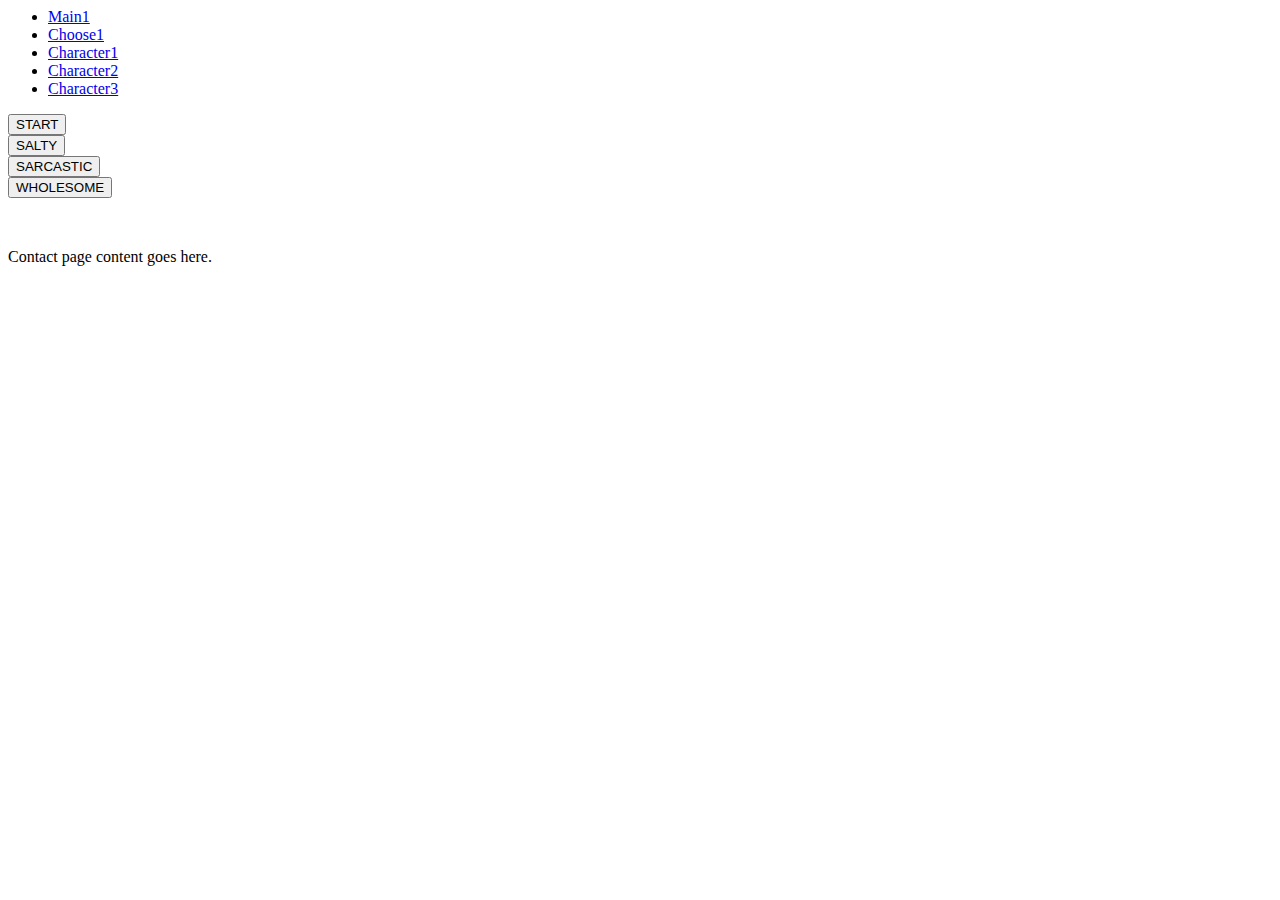
==== index.html @ 21511f50 "Add files via upload" ====
<!--by michelle phammy whammy and moksha-->
<height: 5100px/>


<!DOCTYPE html>
<html lang="en">
<head>
	<link rel="stylesheet" href="css/style.css"/>
	<script src="js/index.js"></script>
	<title>Meme Dreams Beta</title>
	<script>
	</script>
</head>

<!--some stuff for scrolling shit-->
<script src="https://ajax.googleapis.com/ajax/libs/jquery/2.1.4/jquery.min.js"></script>
<script src="https://github.com/kswedberg/jquery-smooth-scroll/blob/master/jquery.smooth-scroll.min.js"></script>
<script>
$('.smooth').on('click', function() {
    $.smoothScroll({
        scrollElement: $('body'),
        scrollTarget: '#' + this.id
    });
    
    return false;
});
</script>


<!--anchors used to link buttons to different parts of the page-->

<!--it's a header-->
<div id="nav">
	<ul>
		<li><a href="#main">Main1</a></li>
		<li><a href="#choose">Choose1</a></li>
		<li><a href="#char1">Character1</a></li>
		<li><a href="#char2">Character2</a></li>
		<li><a href="#char3">Character3</a></li>
	</ul>
</div>


<!--starting the pages-->
<body>
	<div id="page1">
		<a id="main" class="smooth"></a>
			<button onclick="onclickstart()">START</button>

	</div>


	<div id="page2">
		<!-- One of the selections --> 
		<div id="onethird">
			<button id ="saltybutton" onclick="onclicksaltybutton()"">SALTY</button>
		</div>

		<div id="twothird">
			<button id ="sarkybutton" onclick="onclicksarkybutton()">SARCASTIC</button>
		</div>

		<div id="threethird">
			<button id ="wholesomebutton" onclick="onclickwholesomebutton()">WHOLESOME</button>
		</div>

			<!--this is where we jump to page 2, choosing your meme-->
			<span id='jumppage2'></span>
			<div style="height: 50px"></div>

		<a id="choose" class="smooth"></a>
		<!--<button id ="saltybutton" onclick="onclicksaltybutton()"">SALTY</button>
		<button id ="sarkybutton" onclick="onclicksarkybutton()">SARCASTIC</button>
		<button id ="wholesomebutton" onclick="onclickwholesomebutton()">WHOLESOME</button>
		-->
	</div>

	<div id="page3">
		<a id="char1" class="smooth"></a>
		Contact page content goes here.
	</div>
		<!--this is where we jump to page 3-->
		<span id='jumppage3'></span>
			<div style="height: 50px"></div>


	<div id="page4">
		<a id="char2" class="smooth"></a>
	</div>

	<!--this is where we jump to page 3-->
		<span id='jumppage4'></span>
			<div style="height: 50px"></div>

	<div id="page5">
		<a id="char3" class="smooth"></a>
	</div>
</body>

</html>
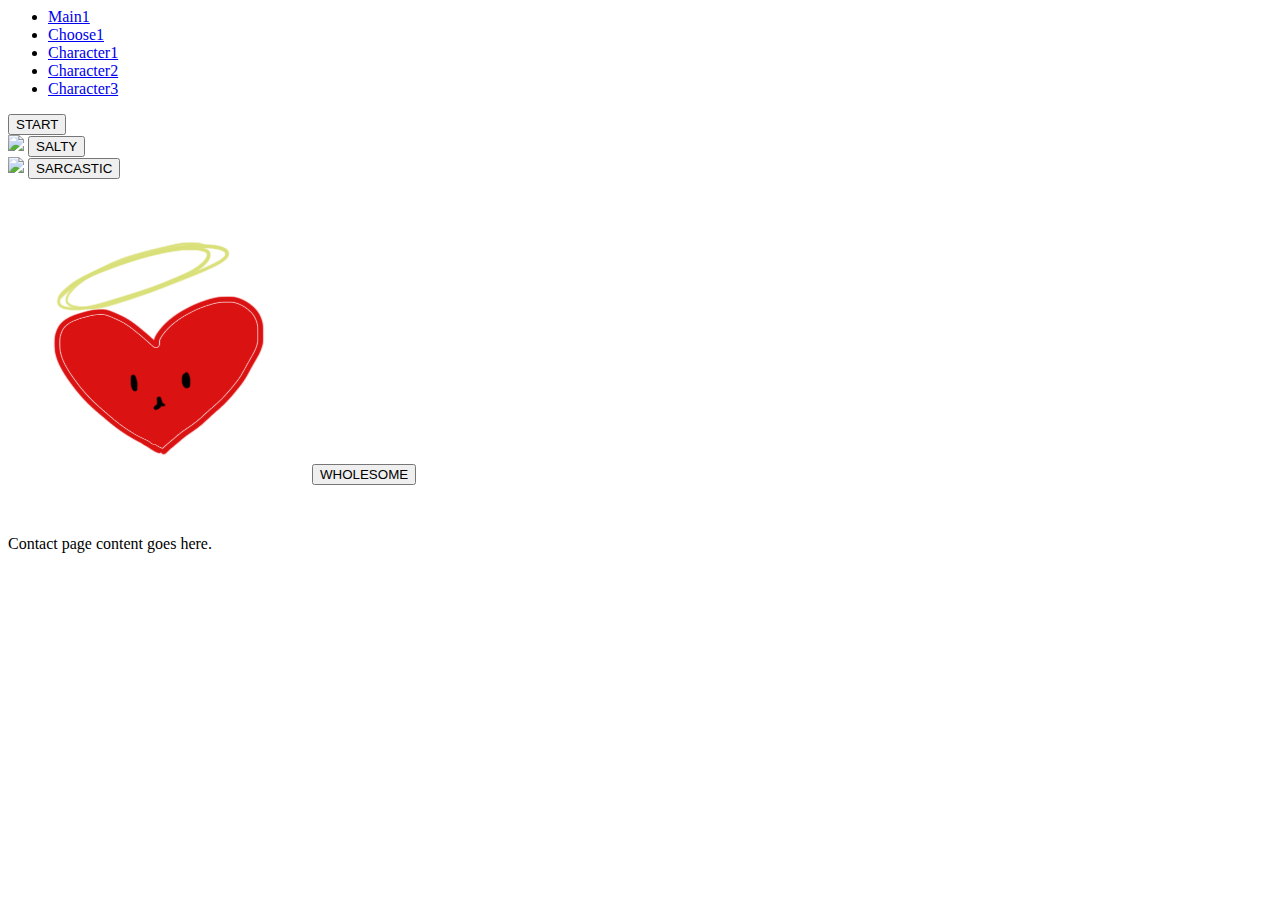
==== commit d3f4ec79: "Input in the pictures" ====
--- a/index.html
+++ b/index.html
@@ -21,7 +21,7 @@
         scrollElement: $('body'),
         scrollTarget: '#' + this.id
     });
-    
+
     return false;
 });
 </script>
@@ -51,16 +51,19 @@
 
 
 	<div id="page2">
-		<!-- One of the selections --> 
+		<!-- One of the selections -->
 		<div id="onethird">
-			<button id ="saltybutton" onclick="onclicksaltybutton()"">SALTY</button>
+			<img id="saltIcon" src="img/saltIcon.png">
+			<button id ="saltybutton" onclick="onclicksaltybutton()">SALTY</button>
 		</div>
 
 		<div id="twothird">
+			<img id="sarcasmIcon"src="img/sarcasmIcon.png">
 			<button id ="sarkybutton" onclick="onclicksarkybutton()">SARCASTIC</button>
 		</div>
 
 		<div id="threethird">
+			<img id="wholesomeIcon" src="wholesomeIcon.png">
 			<button id ="wholesomebutton" onclick="onclickwholesomebutton()">WHOLESOME</button>
 		</div>
 
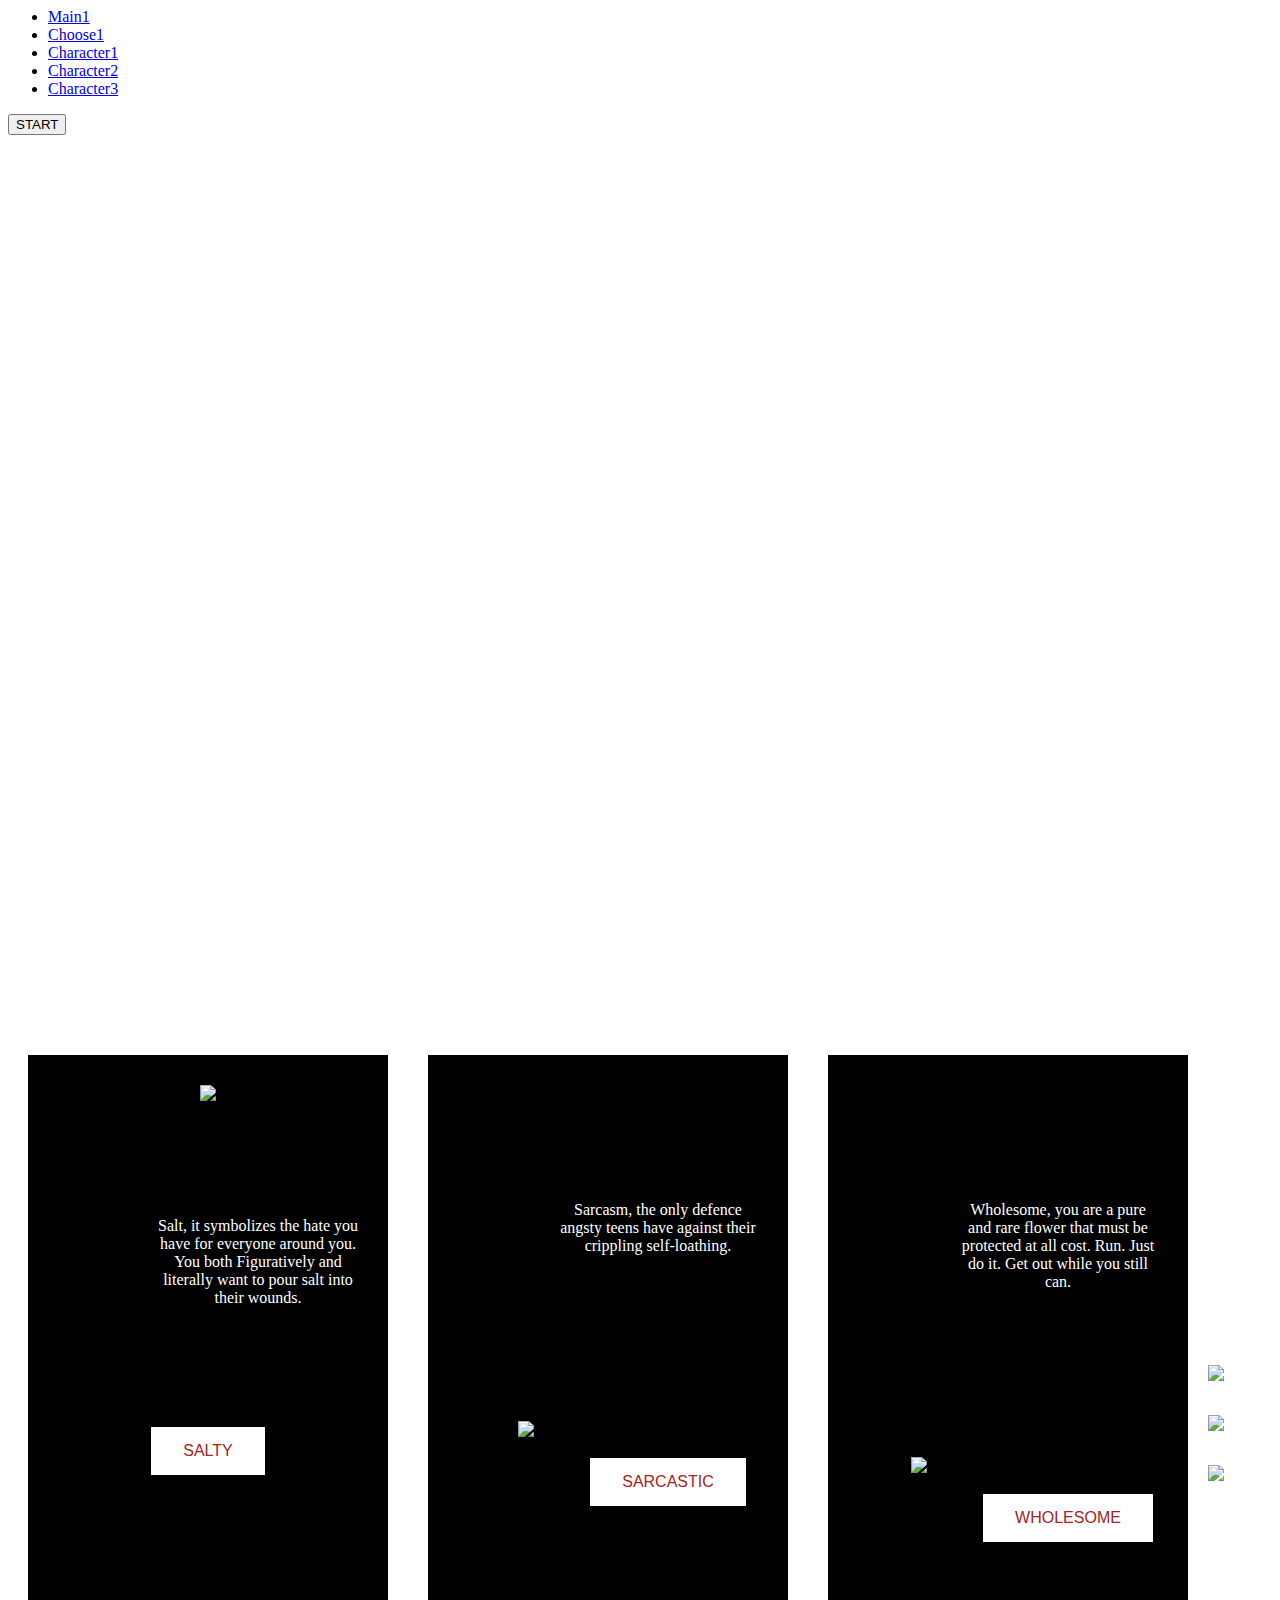
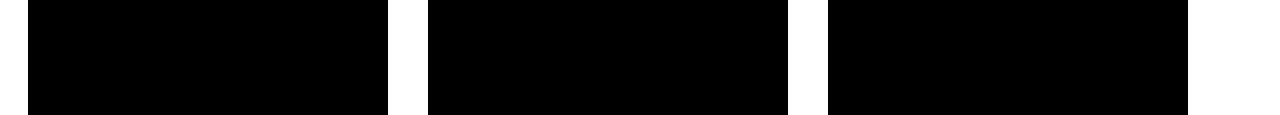
==== commit 644b89b2: "update" ====
--- a/index.html
+++ b/index.html
@@ -53,17 +53,20 @@
 	<div id="page2">
 		<!-- One of the selections -->
 		<div id="onethird">
-			<img id="saltIcon" src="img/saltIcon.png">
+			<img id="saltyIcon" src="img/saltIcon.png">
+			<p class="desc">Salt, it symbolizes the hate you have for everyone around you. You both Figuratively and literally want to pour salt into their wounds. </p>
 			<button id ="saltybutton" onclick="onclicksaltybutton()">SALTY</button>
 		</div>
 
 		<div id="twothird">
+			<p class="desc"> Sarcasm, the only defence angsty teens have against their crippling self-loathing. </p>
 			<img id="sarcasmIcon"src="img/sarcasmIcon.png">
 			<button id ="sarkybutton" onclick="onclicksarkybutton()">SARCASTIC</button>
 		</div>
 
 		<div id="threethird">
-			<img id="wholesomeIcon" src="wholesomeIcon.png">
+			<p class="desc"> Wholesome, you are a pure and rare flower that must be protected at all cost. Run. Just do it. Get out while you still can. </p>
+			<img id="wholesomeIcon" src="img/wholesomeIcon.png">
 			<button id ="wholesomebutton" onclick="onclickwholesomebutton()">WHOLESOME</button>
 		</div>
 
@@ -80,7 +83,7 @@
 
 	<div id="page3">
 		<a id="char1" class="smooth"></a>
-		Contact page content goes here.
+		<img id ="saltstat" src="img/salty.png"> <!-- salt stat-->
 	</div>
 		<!--this is where we jump to page 3-->
 		<span id='jumppage3'></span>
@@ -89,6 +92,7 @@
 
 	<div id="page4">
 		<a id="char2" class="smooth"></a>
+		<img id ="sarstat" src="img/sarcasm.png"> <!--sarcasm stat-->
 	</div>
 
 	<!--this is where we jump to page 3-->
@@ -97,6 +101,7 @@
 
 	<div id="page5">
 		<a id="char3" class="smooth"></a>
+		<img id="wholestat" src="img/wholesome.png">
 	</div>
 </body>
 
--- a/css/style.css
+++ b/css/style.css
@@ -0,0 +1,52 @@
+body{
+background-image: url('../img/fullbg.png');
+}
+
+/* this has stuff before it */
+
+#saltybutton, #sarkybutton, #wholesomebutton {
+	background-color: white;
+    border: none;
+    color: #a72224;
+    padding: 15px 32px;
+    text-align: center;
+    text-decoration: none;
+    display: inline-block;
+    font-size: 16px;
+    margin: 4px 2px;
+    cursor: pointer;
+	}
+
+/*none of this works*/
+
+#onethird, #twothird, #threethird {
+	float: left;
+	text-align: center;
+	background-color: black;
+	margin: 20px;
+	padding:30px;
+	height: 600px;
+	width: 300px;
+	position: relative;
+	top: 900px;
+}
+
+#saltIcon, #sarcasmIcon, #wholesomeIcon {
+	margin: 50px;
+	display: inline-block;
+	position: relative;
+
+}
+
+.desc {
+	color: white;
+	padding: 100px;
+	width:200;
+	overflow: auto;
+}
+
+#saltstat, #sarstat, #wholestat {
+	position: relative;
+	float: left;
+	top: 1180px;
+}
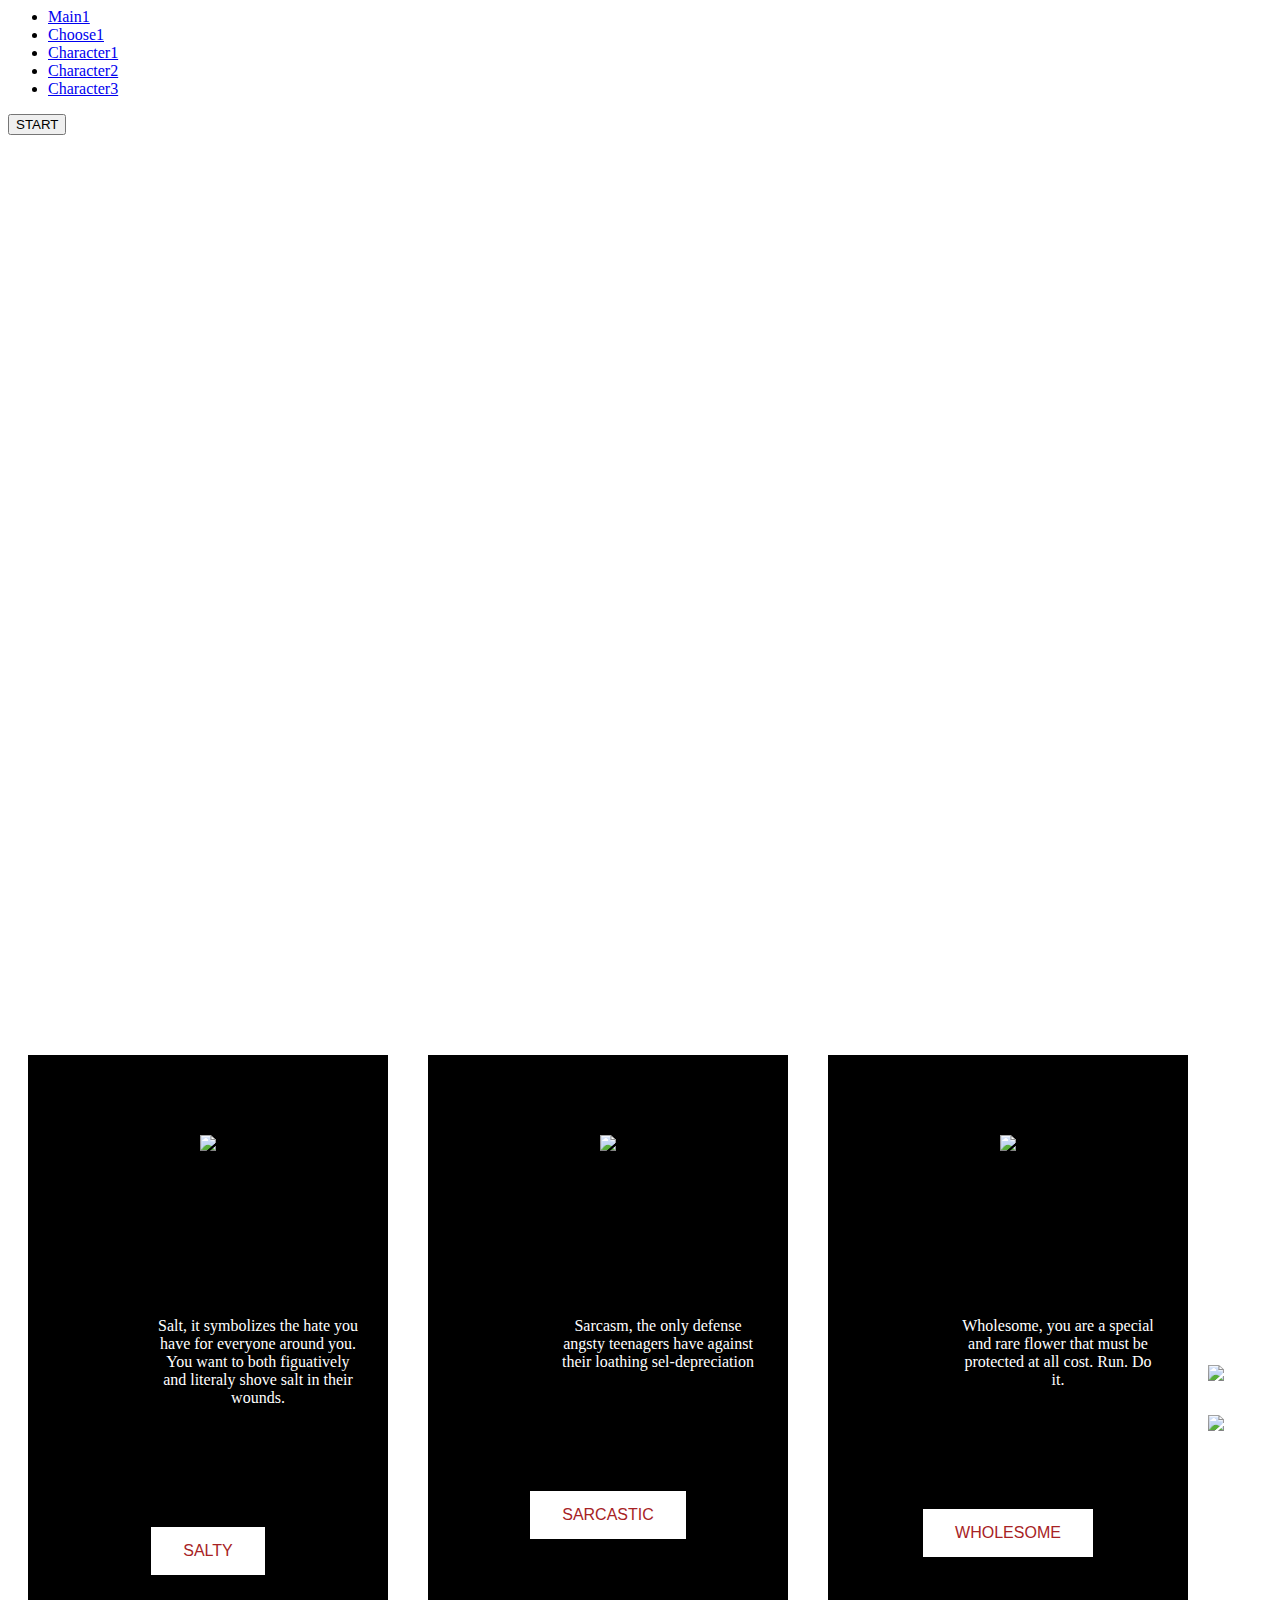
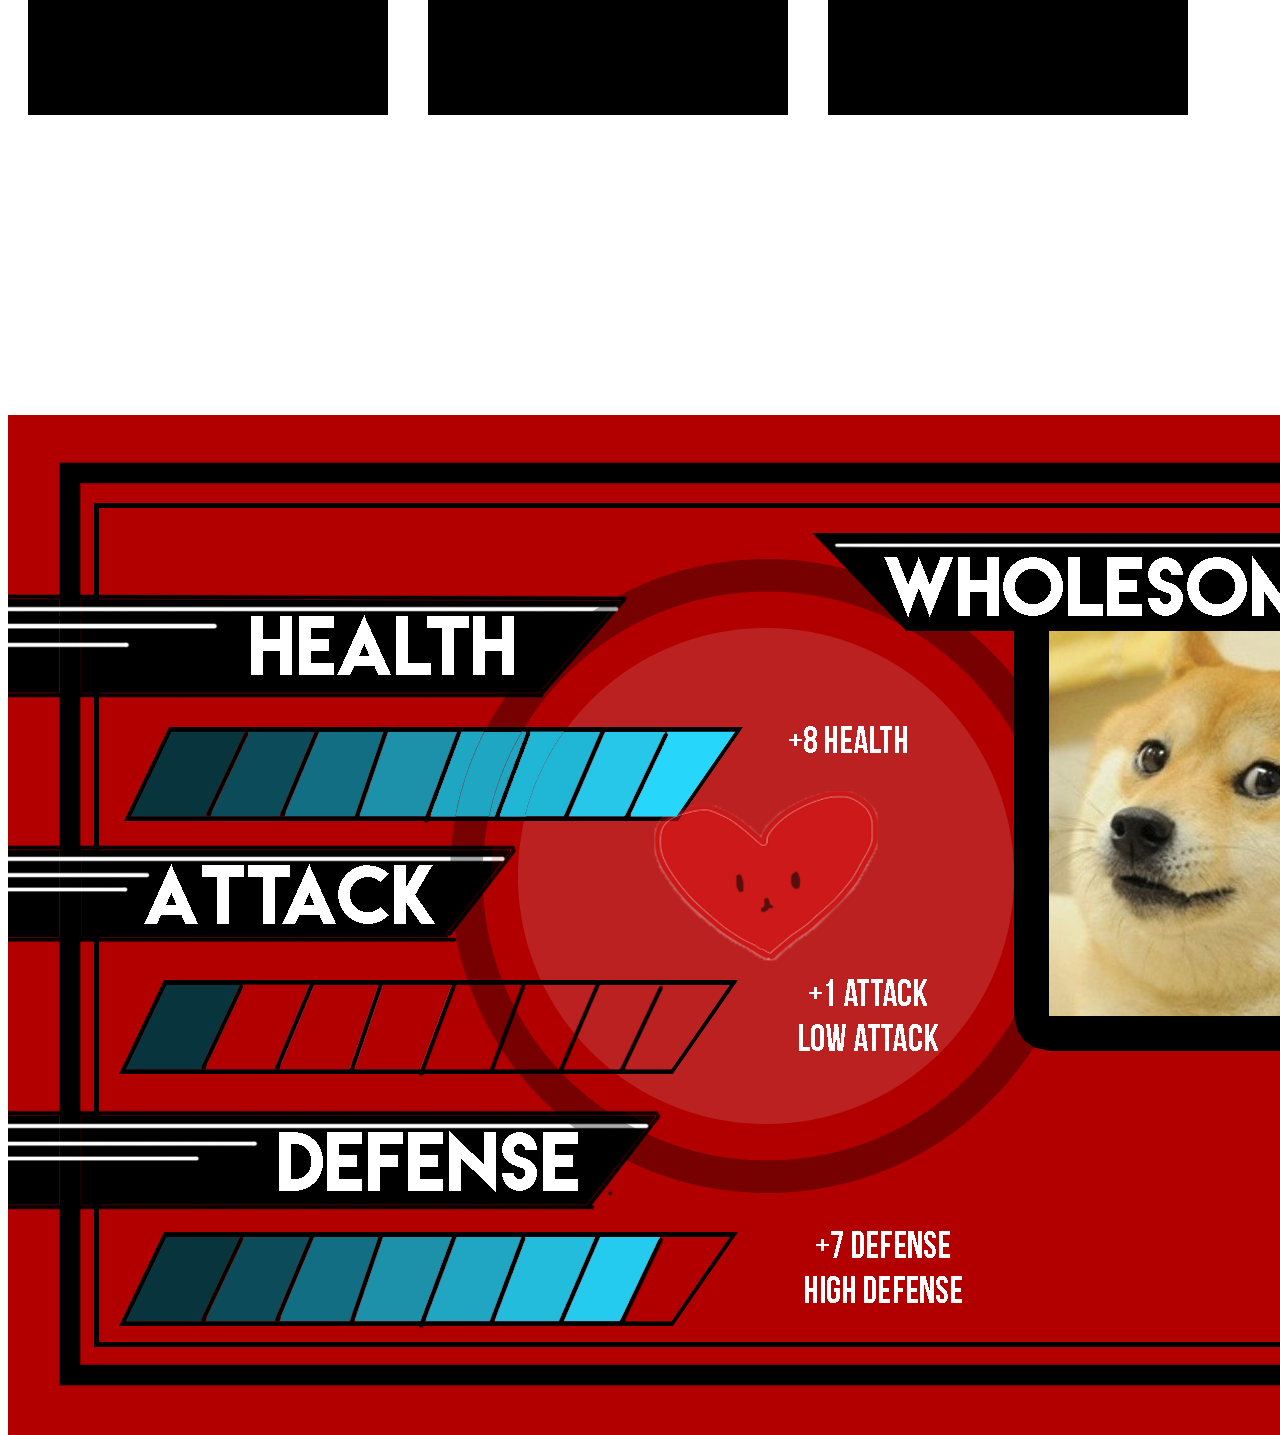
==== commit 9618abbf: "uploaded the pictures???" ====
--- a/index.html
+++ b/index.html
@@ -53,20 +53,20 @@
 	<div id="page2">
 		<!-- One of the selections -->
 		<div id="onethird">
-			<img id="saltyIcon" src="img/saltIcon.png">
-			<p class="desc">Salt, it symbolizes the hate you have for everyone around you. You both Figuratively and literally want to pour salt into their wounds. </p>
+			<img id="saltIcon" src="img/saltIcon.png">
+			<p class="desc"> Salt, it symbolizes the hate you have for everyone around you. You want to both figuatively and literaly shove salt in their wounds. </p>
 			<button id ="saltybutton" onclick="onclicksaltybutton()">SALTY</button>
 		</div>
 
 		<div id="twothird">
-			<p class="desc"> Sarcasm, the only defence angsty teens have against their crippling self-loathing. </p>
 			<img id="sarcasmIcon"src="img/sarcasmIcon.png">
+			<p class="desc"> Sarcasm, the only defense angsty teenagers have against their loathing sel-depreciation </p>
 			<button id ="sarkybutton" onclick="onclicksarkybutton()">SARCASTIC</button>
 		</div>
 
 		<div id="threethird">
-			<p class="desc"> Wholesome, you are a pure and rare flower that must be protected at all cost. Run. Just do it. Get out while you still can. </p>
 			<img id="wholesomeIcon" src="img/wholesomeIcon.png">
+			<p class="desc"> Wholesome, you are a special and rare flower that must be protected at all cost. Run. Do it. </p>
 			<button id ="wholesomebutton" onclick="onclickwholesomebutton()">WHOLESOME</button>
 		</div>
 
@@ -75,24 +75,21 @@
 			<div style="height: 50px"></div>
 
 		<a id="choose" class="smooth"></a>
-		<!--<button id ="saltybutton" onclick="onclicksaltybutton()"">SALTY</button>
-		<button id ="sarkybutton" onclick="onclicksarkybutton()">SARCASTIC</button>
-		<button id ="wholesomebutton" onclick="onclickwholesomebutton()">WHOLESOME</button>
-		-->
 	</div>
 
 	<div id="page3">
 		<a id="char1" class="smooth"></a>
-		<img id ="saltstat" src="img/salty.png"> <!-- salt stat-->
+		<img id="saltstat" src="img/SALTY.png">
 	</div>
+
 		<!--this is where we jump to page 3-->
 		<span id='jumppage3'></span>
 			<div style="height: 50px"></div>
-
+		<img id="sarstat" src="img/SARCASM.png">
 
 	<div id="page4">
 		<a id="char2" class="smooth"></a>
-		<img id ="sarstat" src="img/sarcasm.png"> <!--sarcasm stat-->
+		<img id="wholestat" src="WHOLESOME.png">
 	</div>
 
 	<!--this is where we jump to page 3-->
@@ -101,7 +98,6 @@
 
 	<div id="page5">
 		<a id="char3" class="smooth"></a>
-		<img id="wholestat" src="img/wholesome.png">
 	</div>
 </body>
 
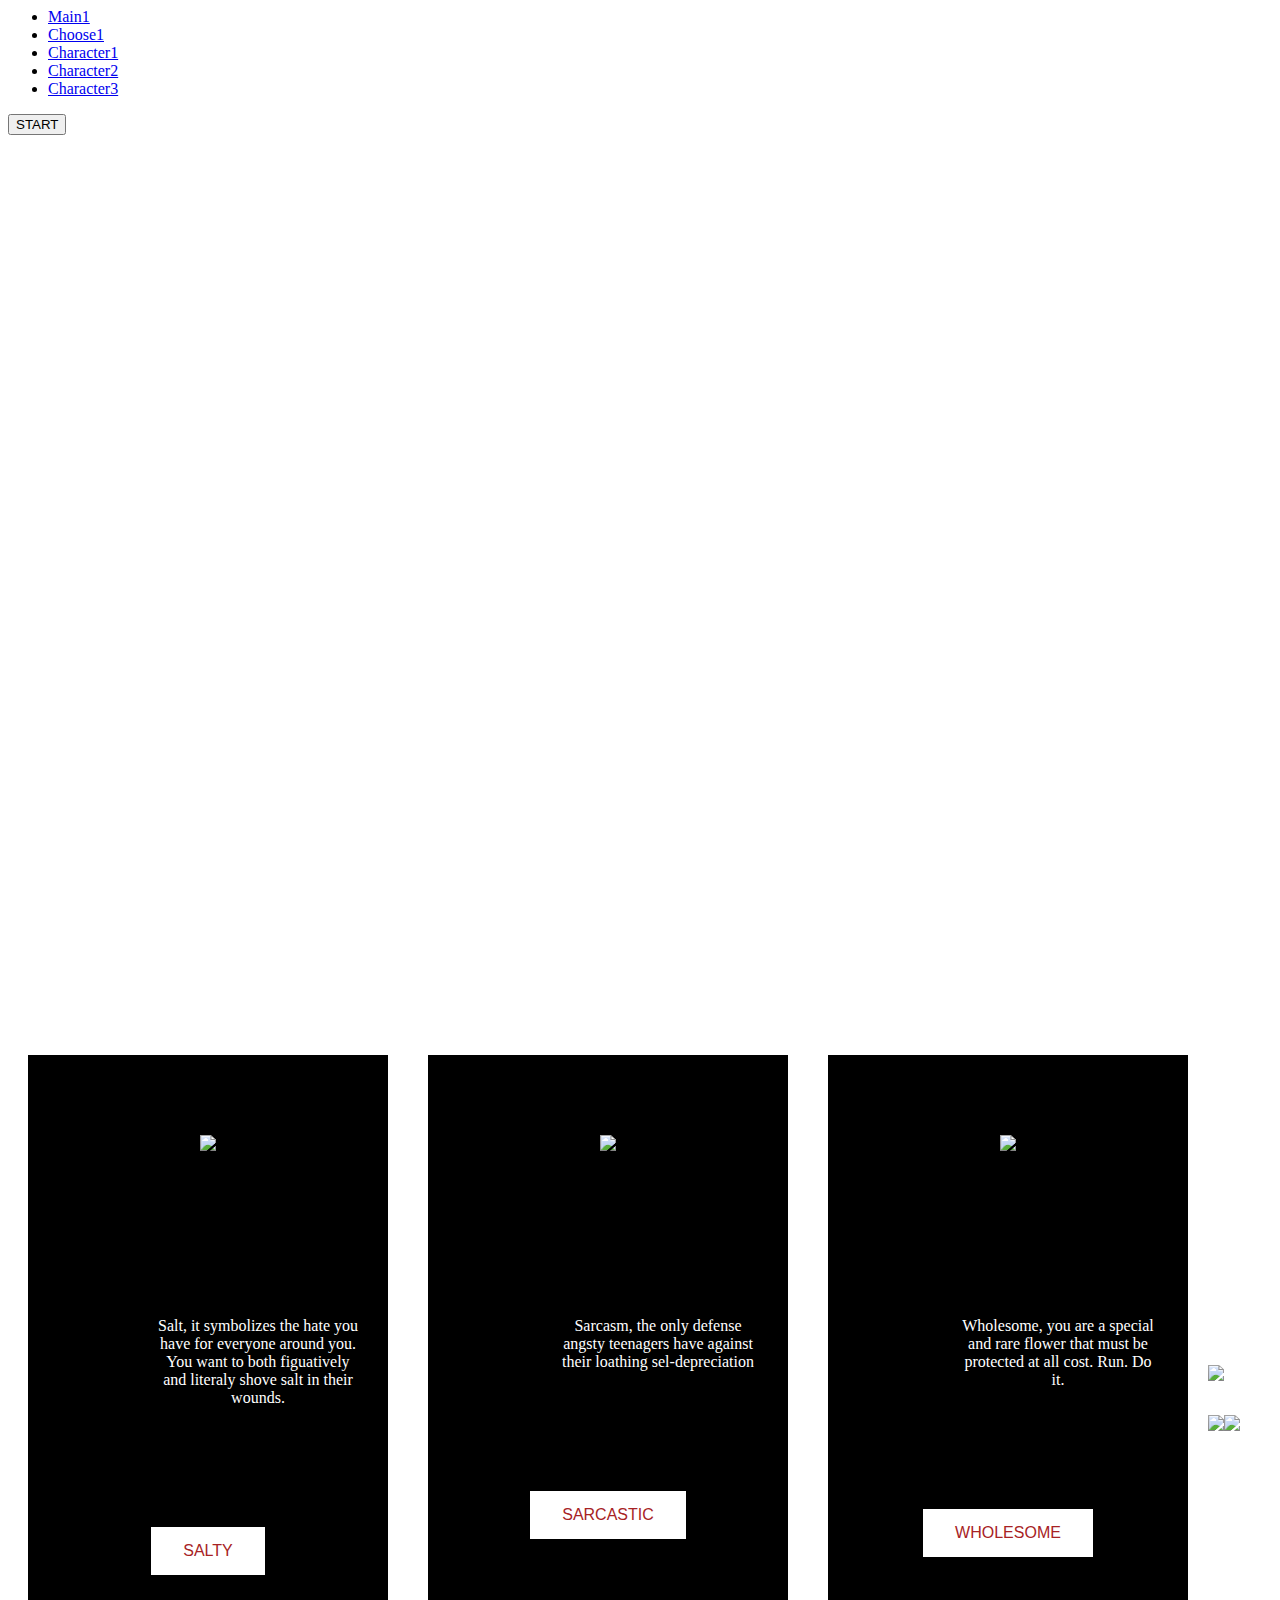
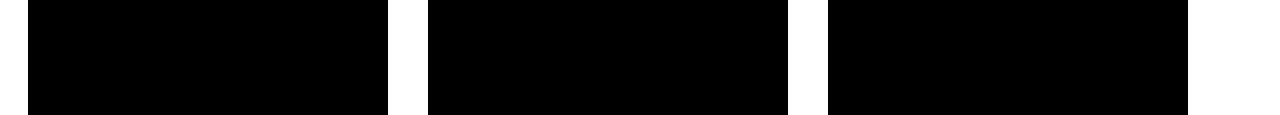
==== commit b8a4f8bc: "Update index.html" ====
--- a/index.html
+++ b/index.html
@@ -89,7 +89,7 @@
 
 	<div id="page4">
 		<a id="char2" class="smooth"></a>
-		<img id="wholestat" src="WHOLESOME.png">
+		<img id="wholestat" src="img/WHOLESOME.png">
 	</div>
 
 	<!--this is where we jump to page 3-->
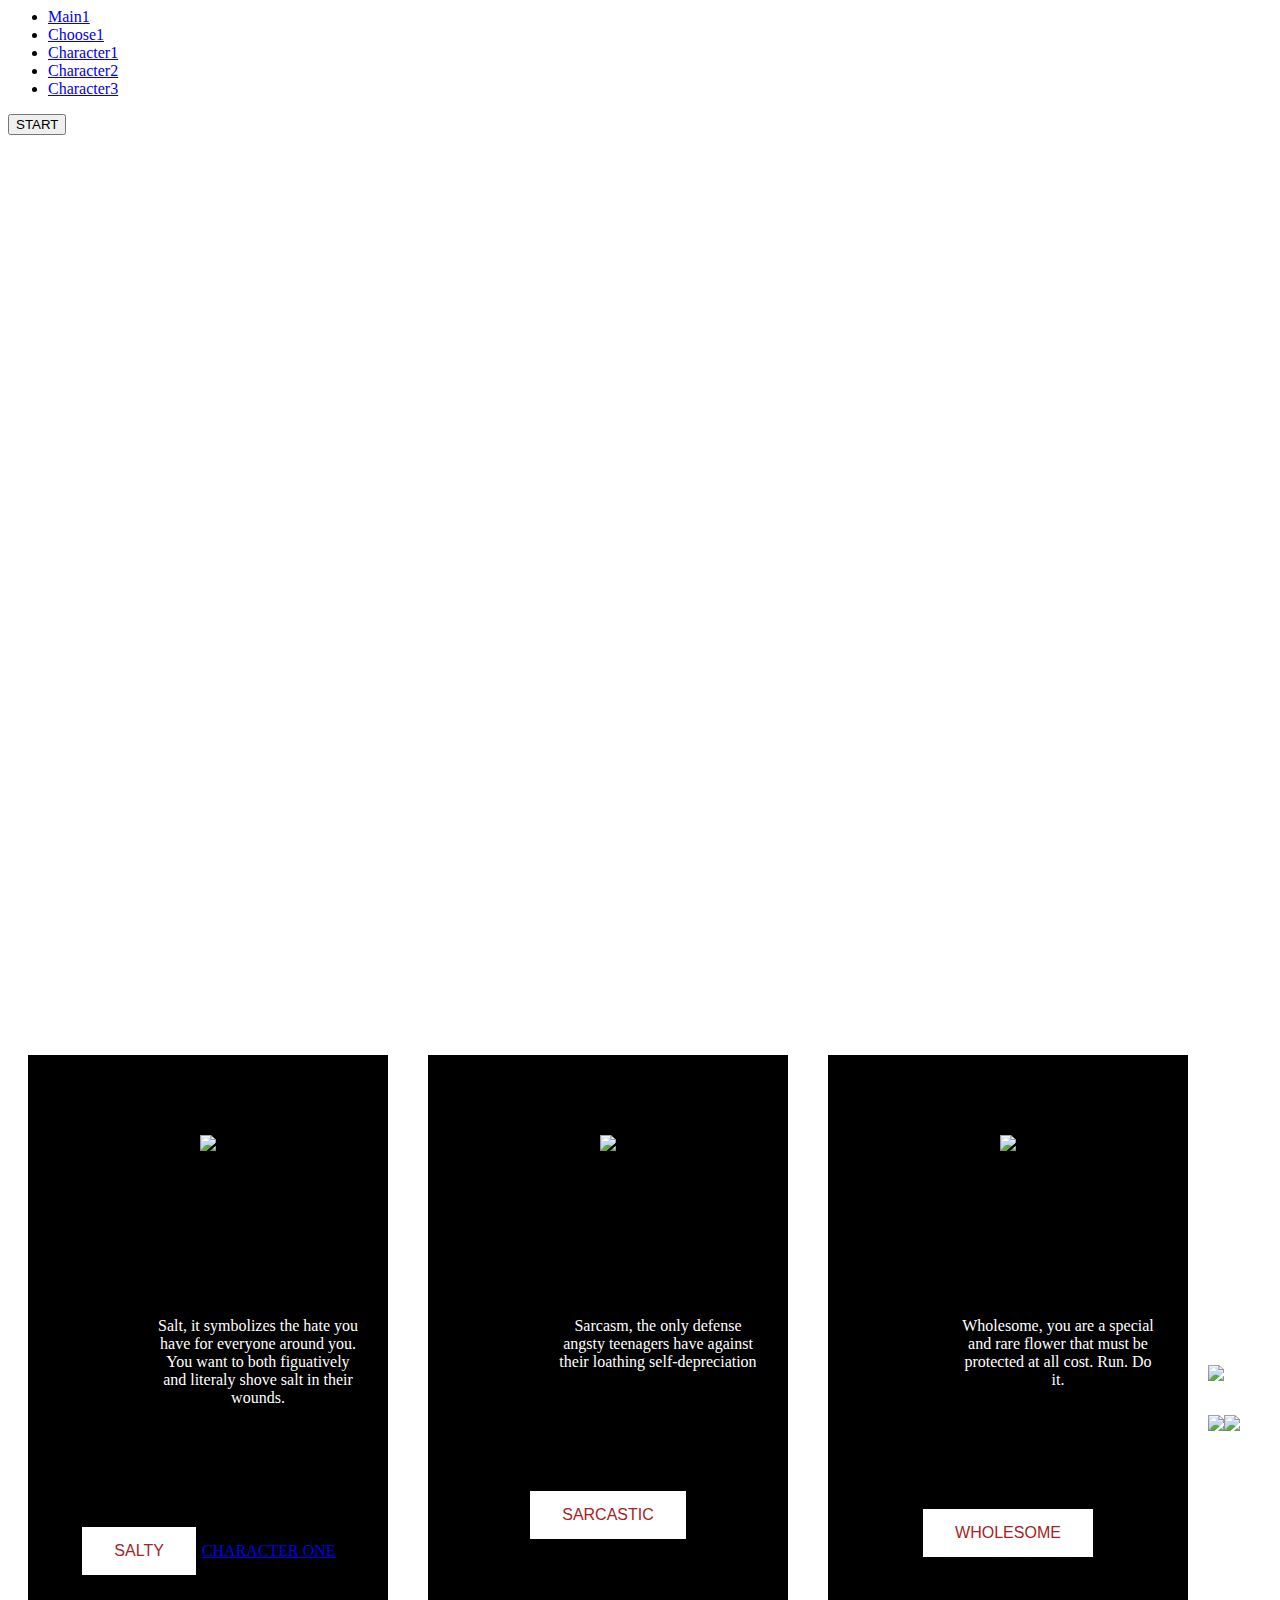
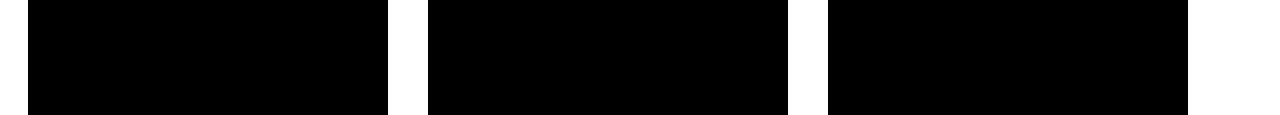
==== commit 57120916: "Add files via upload" ====
--- a/index.html
+++ b/index.html
@@ -30,15 +30,17 @@
 <!--anchors used to link buttons to different parts of the page-->
 
 <!--it's a header-->
-<div id="nav">
-	<ul>
-		<li><a href="#main">Main1</a></li>
-		<li><a href="#choose">Choose1</a></li>
-		<li><a href="#char1">Character1</a></li>
-		<li><a href="#char2">Character2</a></li>
-		<li><a href="#char3">Character3</a></li>
-	</ul>
-</div>
+<header id="header">
+	<div id="nav">
+		<ul>
+			<li><a href="#main">Main1</a></li>
+			<li><a href="#choose">Choose1</a></li>
+			<li><a href="#char1">Character1</a></li>
+			<li><a href="#char2">Character2</a></li>
+			<li><a href="#char3">Character3</a></li>
+		</ul>
+	</div>
+</header>
 
 
 <!--starting the pages-->
@@ -56,11 +58,12 @@
 			<img id="saltIcon" src="img/saltIcon.png">
 			<p class="desc"> Salt, it symbolizes the hate you have for everyone around you. You want to both figuatively and literaly shove salt in their wounds. </p>
 			<button id ="saltybutton" onclick="onclicksaltybutton()">SALTY</button>
+			<a href=#saltchar>CHARACTER ONE </A>
 		</div>
 
 		<div id="twothird">
 			<img id="sarcasmIcon"src="img/sarcasmIcon.png">
-			<p class="desc"> Sarcasm, the only defense angsty teenagers have against their loathing sel-depreciation </p>
+			<p class="desc"> Sarcasm, the only defense angsty teenagers have against their loathing self-depreciation </p>
 			<button id ="sarkybutton" onclick="onclicksarkybutton()">SARCASTIC</button>
 		</div>
 
@@ -77,10 +80,14 @@
 		<a id="choose" class="smooth"></a>
 	</div>
 
-	<div id="page3">
-		<a id="char1" class="smooth"></a>
-		<img id="saltstat" src="img/SALTY.png">
-	</div>
+
+		<div id="page3">
+
+			<a id="char1" class="smooth"></a>
+			<img id="saltstat" src="img/SALTY.png">
+			<a id="saltchar">	</a>
+		</div>
+
 
 		<!--this is where we jump to page 3-->
 		<span id='jumppage3'></span>
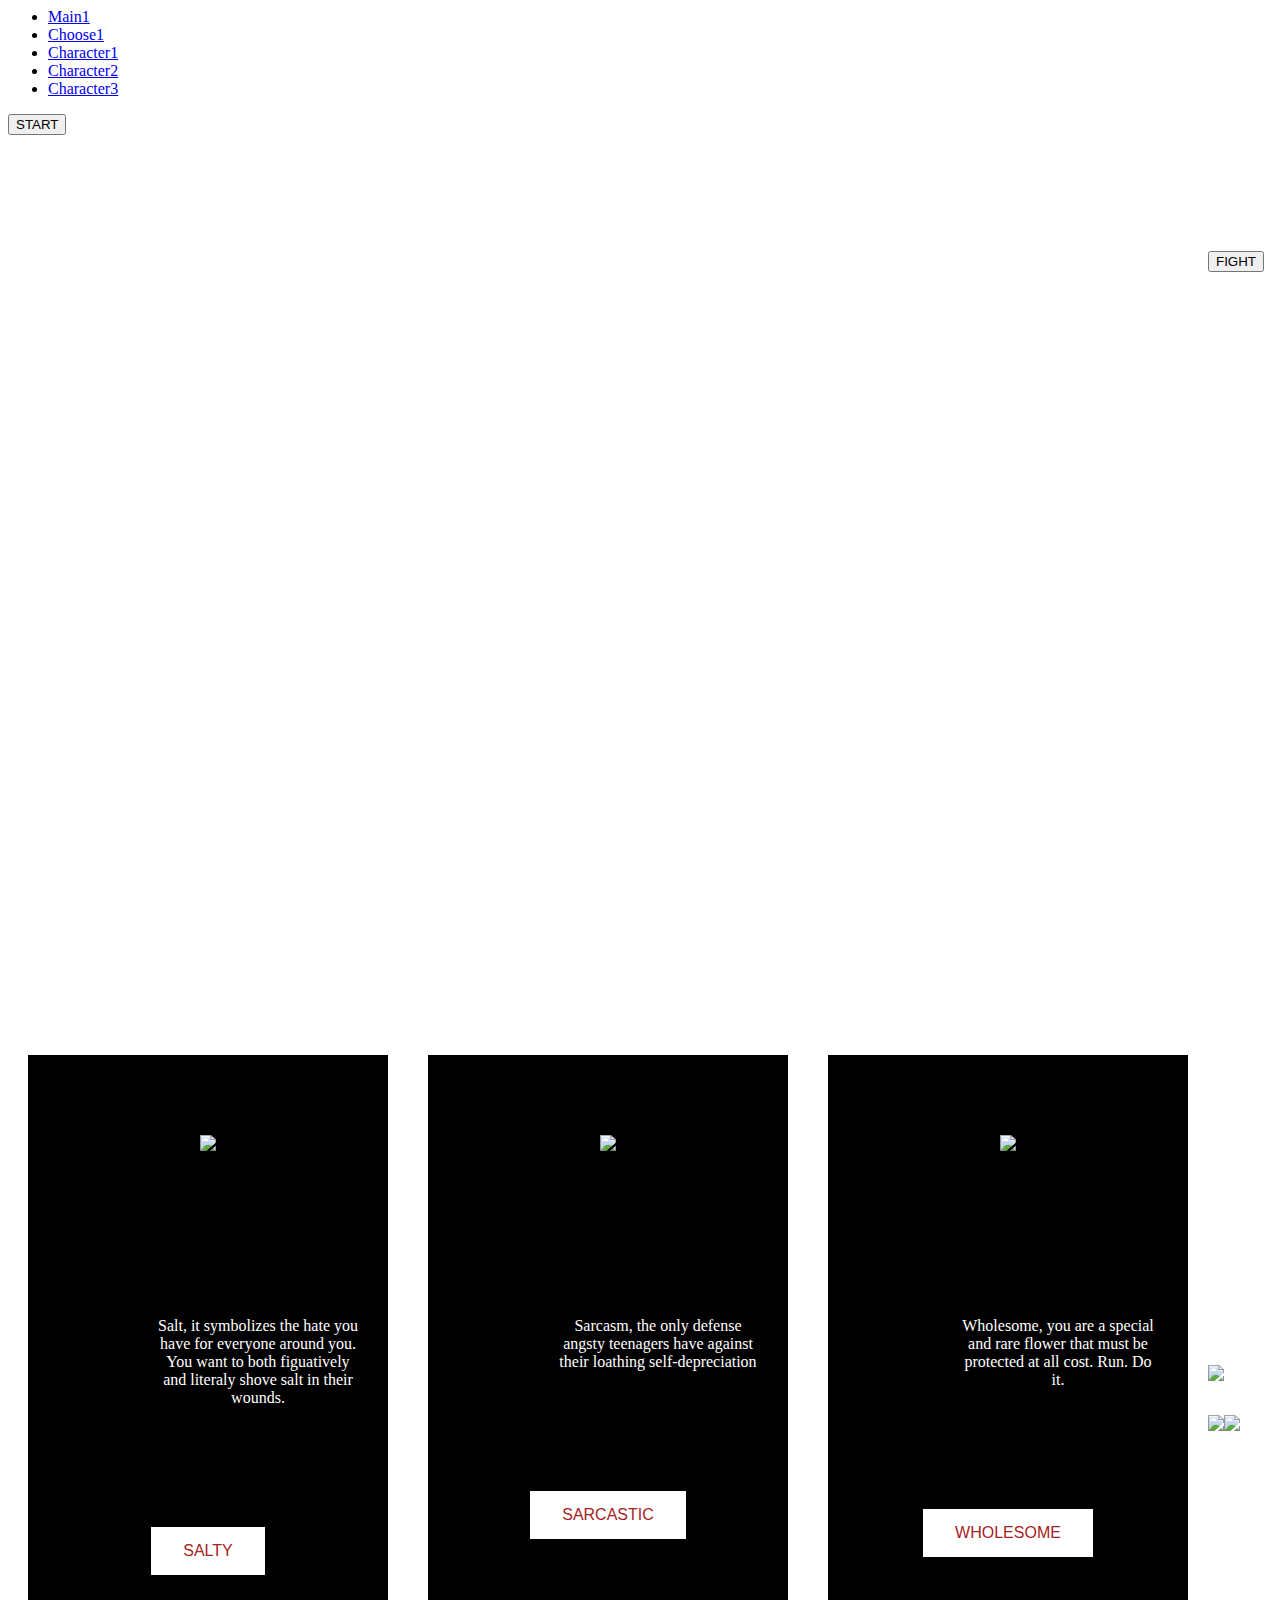
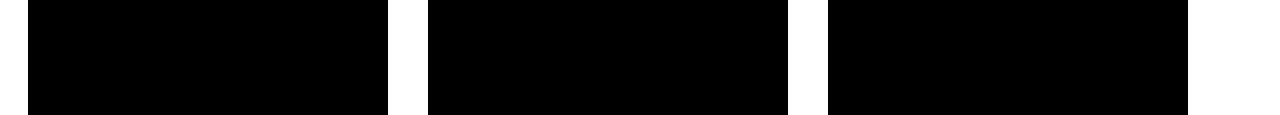
==== commit 4734100c: "Add files via upload" ====
--- a/index.html
+++ b/index.html
@@ -58,7 +58,7 @@
 			<img id="saltIcon" src="img/saltIcon.png">
 			<p class="desc"> Salt, it symbolizes the hate you have for everyone around you. You want to both figuatively and literaly shove salt in their wounds. </p>
 			<button id ="saltybutton" onclick="onclicksaltybutton()">SALTY</button>
-			<a href=#saltchar>CHARACTER ONE </A>
+
 		</div>
 
 		<div id="twothird">
@@ -94,9 +94,10 @@
 			<div style="height: 50px"></div>
 		<img id="sarstat" src="img/SARCASM.png">
 
-	<div id="page4">
+	<a href="salt"><div id="page4"></a>
 		<a id="char2" class="smooth"></a>
 		<img id="wholestat" src="img/WHOLESOME.png">
+		<a href ="fight.html"><button id="fight">FIGHT</button></a>
 	</div>
 
 	<!--this is where we jump to page 3-->
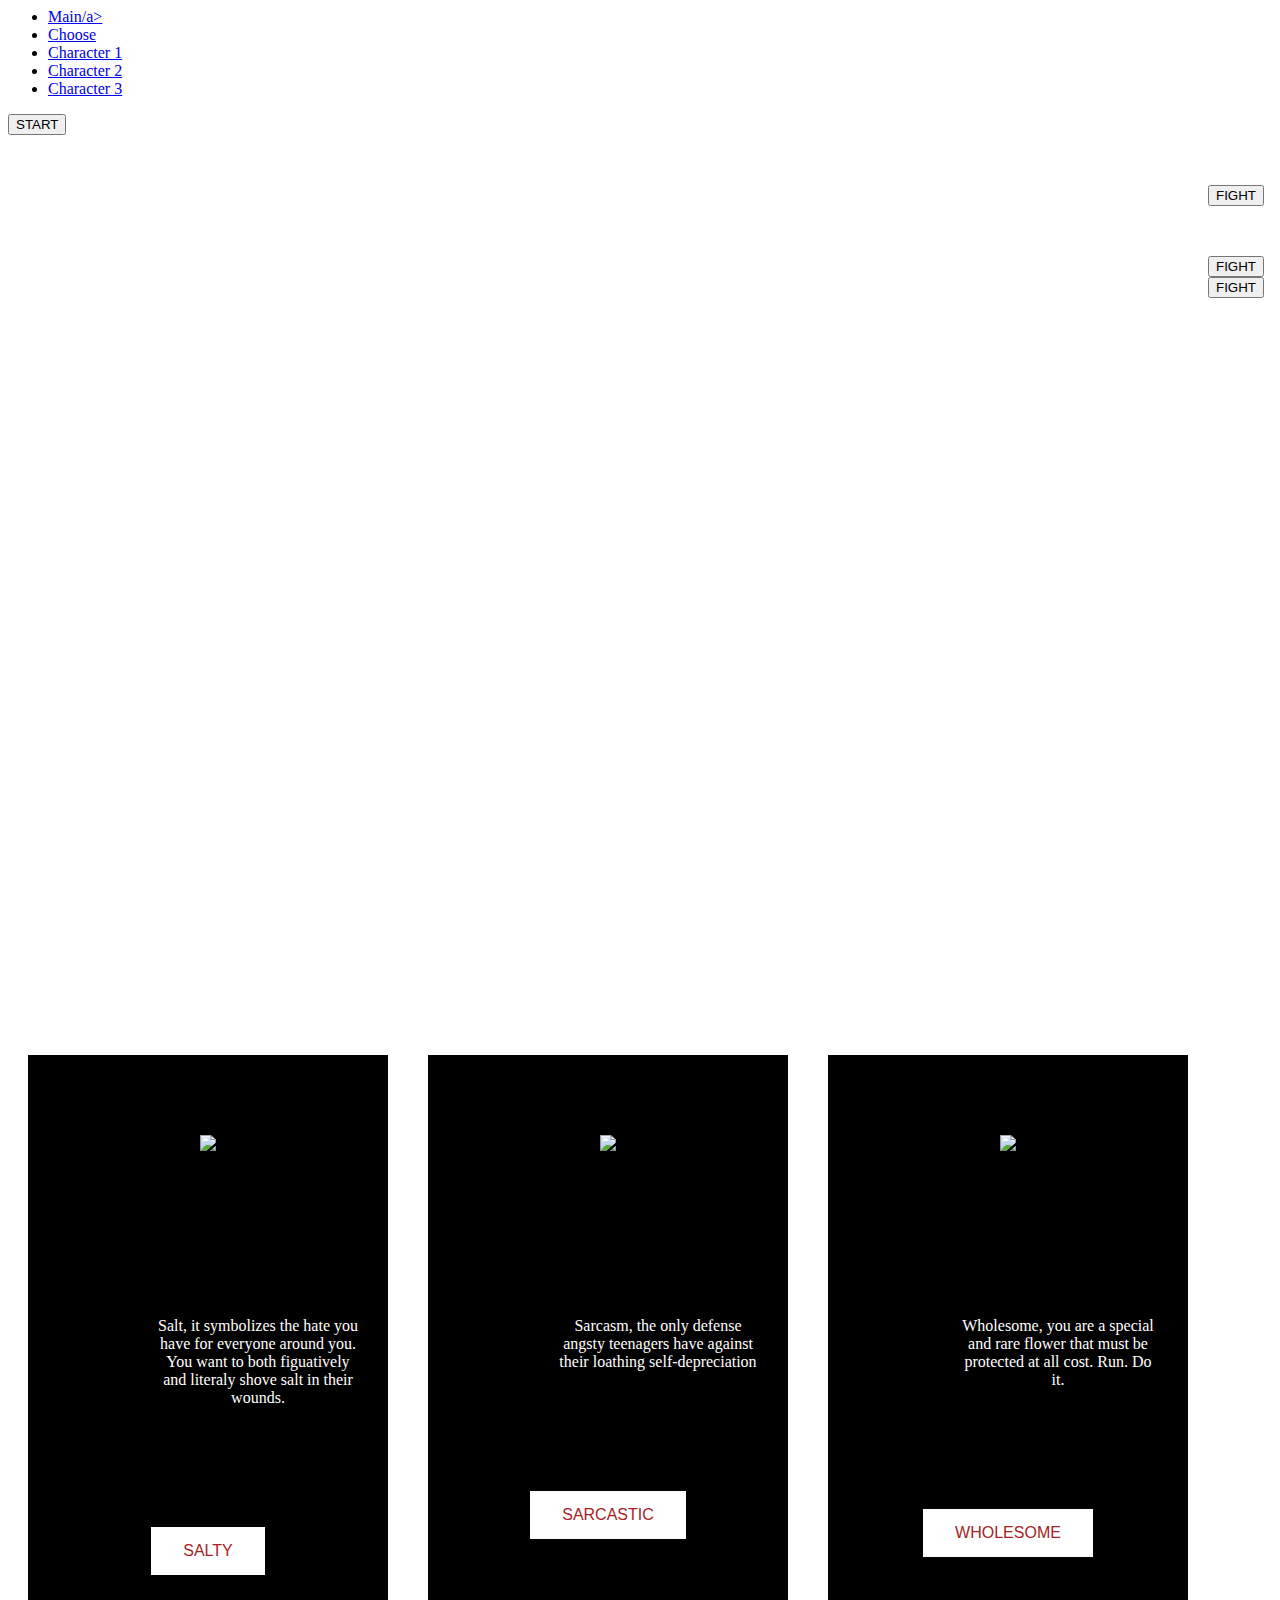
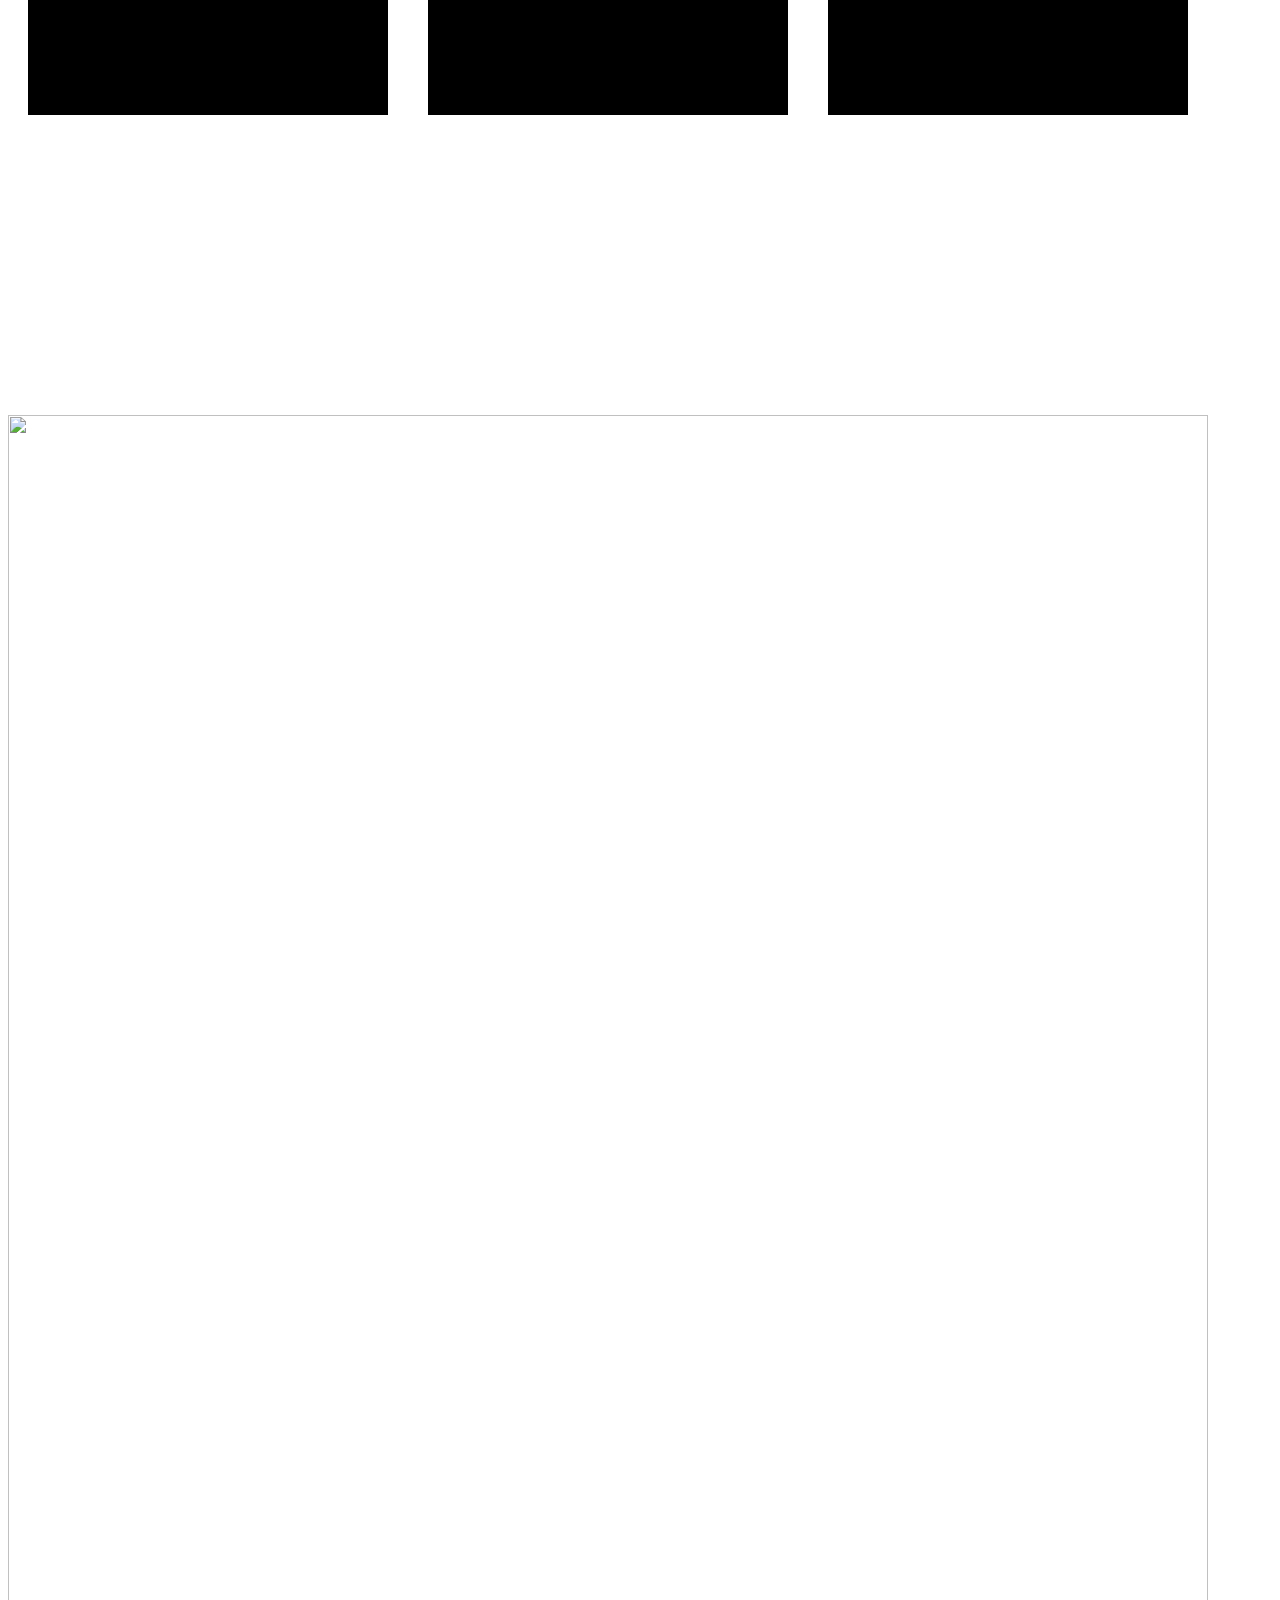
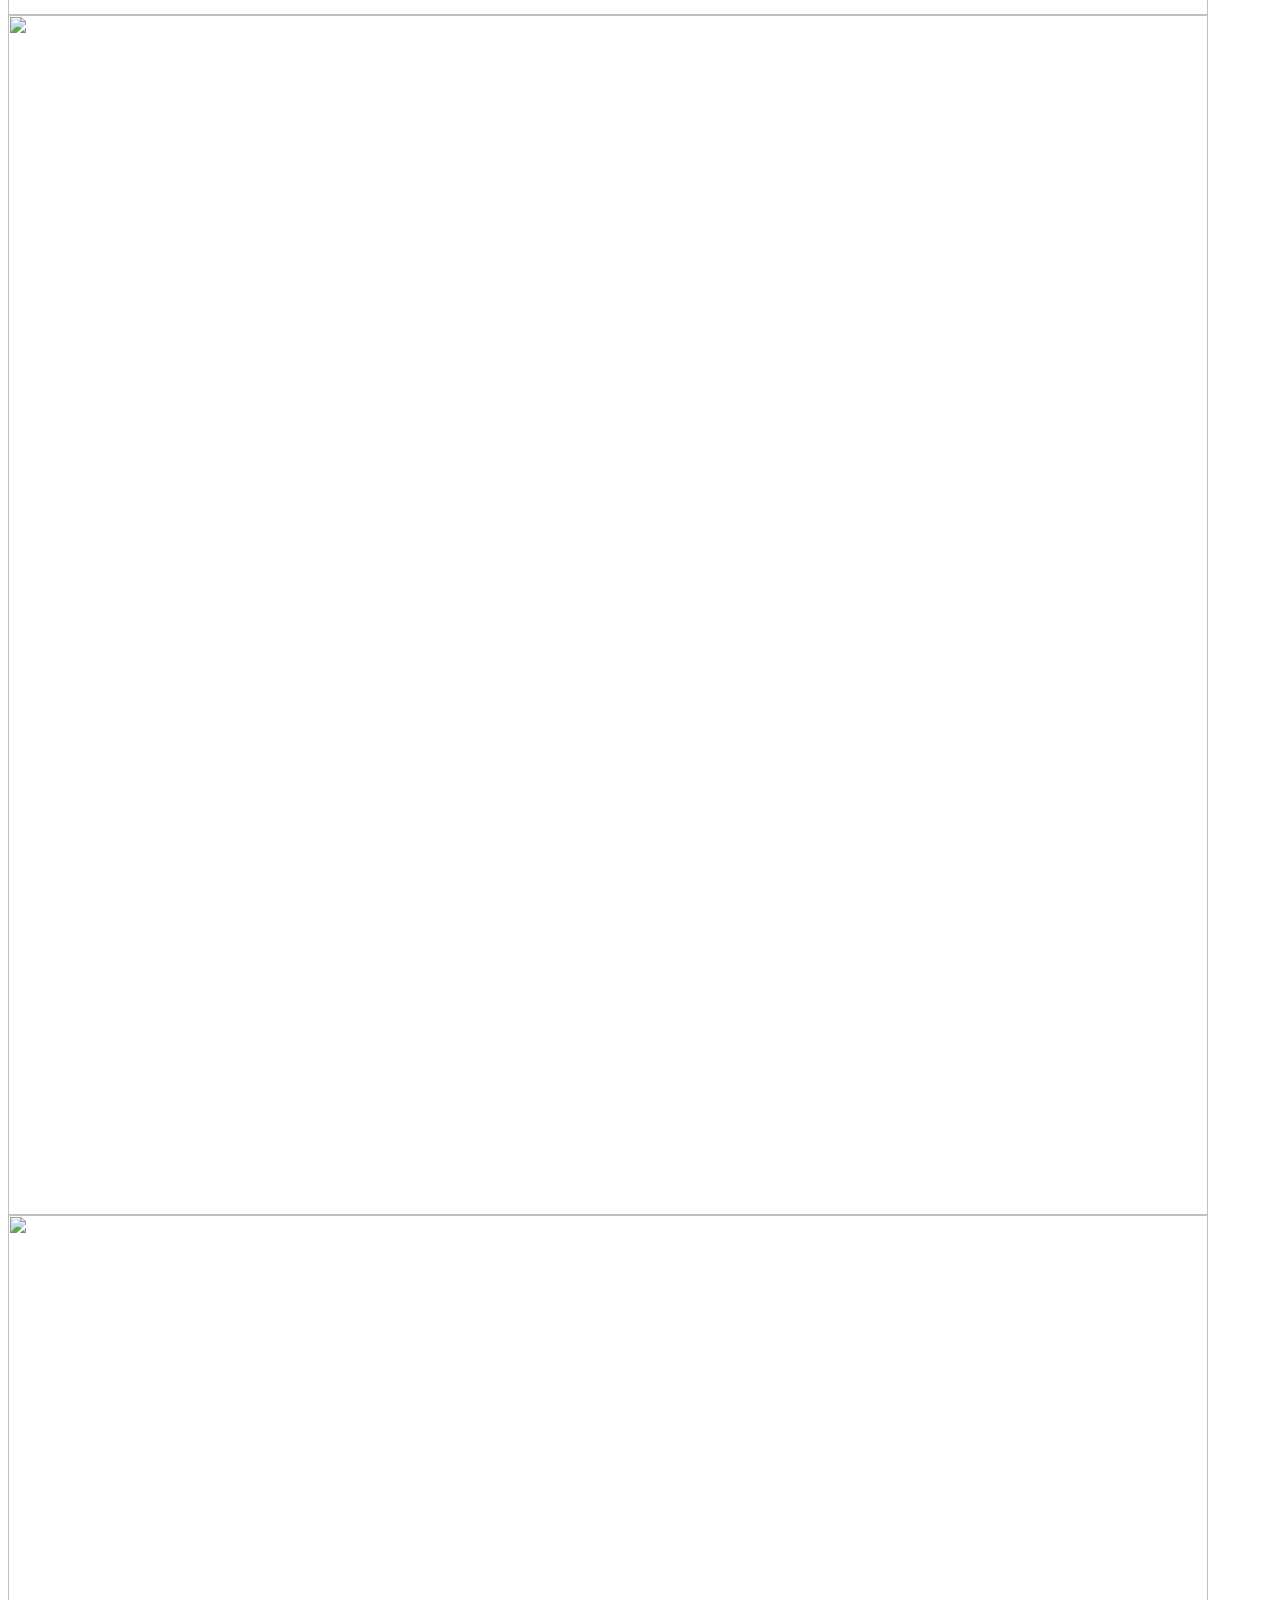
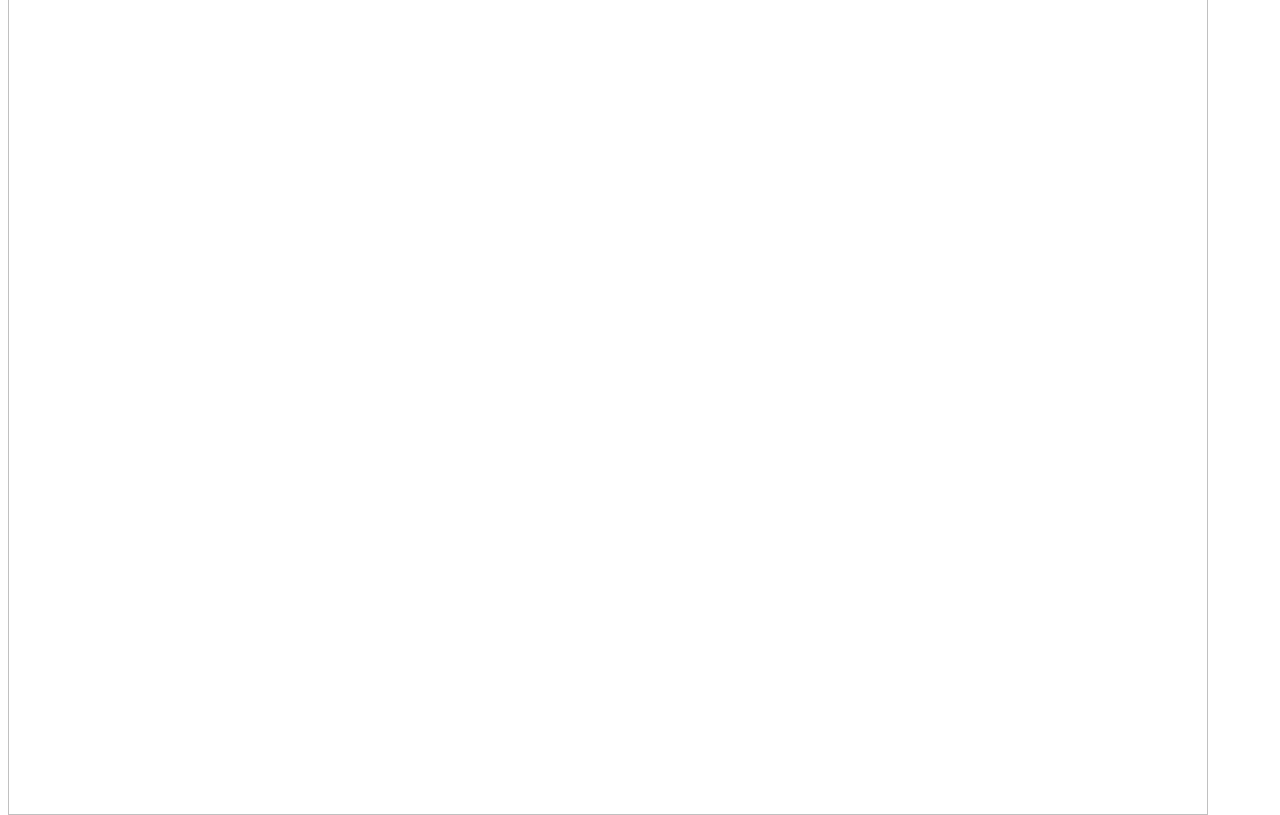
==== commit 29656e7b: "Add files via upload" ====
--- a/index.html
+++ b/index.html
@@ -12,19 +12,21 @@
 	</script>
 </head>
 
-<!--some stuff for scrolling shit-->
-<script src="https://ajax.googleapis.com/ajax/libs/jquery/2.1.4/jquery.min.js"></script>
-<script src="https://github.com/kswedberg/jquery-smooth-scroll/blob/master/jquery.smooth-scroll.min.js"></script>
-<script>
-$('.smooth').on('click', function() {
-    $.smoothScroll({
-        scrollElement: $('body'),
-        scrollTarget: '#' + this.id
-    });
+<style>
+	.parallax {
+		/* The image used */
+		background-image: url("img/header-bg.png");
 
-    return false;
-});
-</script>
+		/* Set a specific height */
+		min-height: 5100px; 
+
+		/* Create the parallax scrolling effect */
+		background-attachment: fixed;
+		background-position: center;
+		background-repeat: no-repeat;
+		background-size: cover;
+	}
+</style>
 
 
 <!--anchors used to link buttons to different parts of the page-->
@@ -33,11 +35,11 @@
 <header id="header">
 	<div id="nav">
 		<ul>
-			<li><a href="#main">Main1</a></li>
-			<li><a href="#choose">Choose1</a></li>
-			<li><a href="#char1">Character1</a></li>
-			<li><a href="#char2">Character2</a></li>
-			<li><a href="#char3">Character3</a></li>
+			<li><a href="#main">Main/a></li>
+			<li><a href="#choose">Choose</a></li>
+			<li><a href="#char1">Character 1</a></li>
+			<li><a href="#char2">Character 2</a></li>
+			<li><a href="#char3">Character 3</a></li>
 		</ul>
 	</div>
 </header>
@@ -47,7 +49,7 @@
 <body>
 	<div id="page1">
 		<a id="main" class="smooth"></a>
-			<button onclick="onclickstart()">START</button>
+		<button id="startbutton" onclick="onclickstart()">START</button>
 
 	</div>
 
@@ -73,40 +75,48 @@
 			<button id ="wholesomebutton" onclick="onclickwholesomebutton()">WHOLESOME</button>
 		</div>
 
-			<!--this is where we jump to page 2, choosing your meme-->
-			<span id='jumppage2'></span>
-			<div style="height: 50px"></div>
+		<!--this is where we jump to page 2, choosing your meme-->
+		<span id='jumppage2'></span>
+		<div style="height: 50px"></div>
 
 		<a id="choose" class="smooth"></a>
 	</div>
 
 
-		<div id="page3">
+	<div id="page3">
 
-			<a id="char1" class="smooth"></a>
-			<img id="saltstat" src="img/SALTY.png">
-			<a id="saltchar">	</a>
-		</div>
-
-
-		<!--this is where we jump to page 3-->
-		<span id='jumppage3'></span>
-			<div style="height: 50px"></div>
-		<img id="sarstat" src="img/SARCASM.png">
-
-	<a href="salt"><div id="page4"></a>
-		<a id="char2" class="smooth"></a>
-		<img id="wholestat" src="img/WHOLESOME.png">
+		<a id="char1" class="smooth"></a>
+		<center> <img id="saltstat" src="img/SALTY.png" width="1200" height=auto> </center>
+		<a id="saltchar">   </a>
 		<a href ="fight.html"><button id="fight">FIGHT</button></a>
 	</div>
 
+
 	<!--this is where we jump to page 3-->
-		<span id='jumppage4'></span>
-			<div style="height: 50px"></div>
+	<span id='jumppage3'></span>
+	<div style="height: 50px"></div>
 
+	<div id="page4">
+		<center><img id="sarstat" src="img/SARCASM.png" width="1200" height=auto margin=auto></center>
+		<a href ="fight.html"><button id="fight2">FIGHT</button></a>
+	</div>   
+	
+
+	<a href="salt"><div id="page4"></a>
+	<a id="char2" class="smooth"></a>
+	
 	<div id="page5">
-		<a id="char3" class="smooth"></a>
-	</div>
+	 <center><img id="wholestat" src="img/WHOLESOME.png" width="1200" height=auto></center>
+	 <a href ="fight.html"><button id="fight3">FIGHT</button></a>
+ </div>
+
+ <!--this is where we jump to page 3-->
+ <span id='jumppage4'></span>
+ <div style="height: 3200px"></div>
+
+ <div id="page5">
+	<a id="char3" class="smooth"></a>
+</div>
 </body>
 
 </html>
